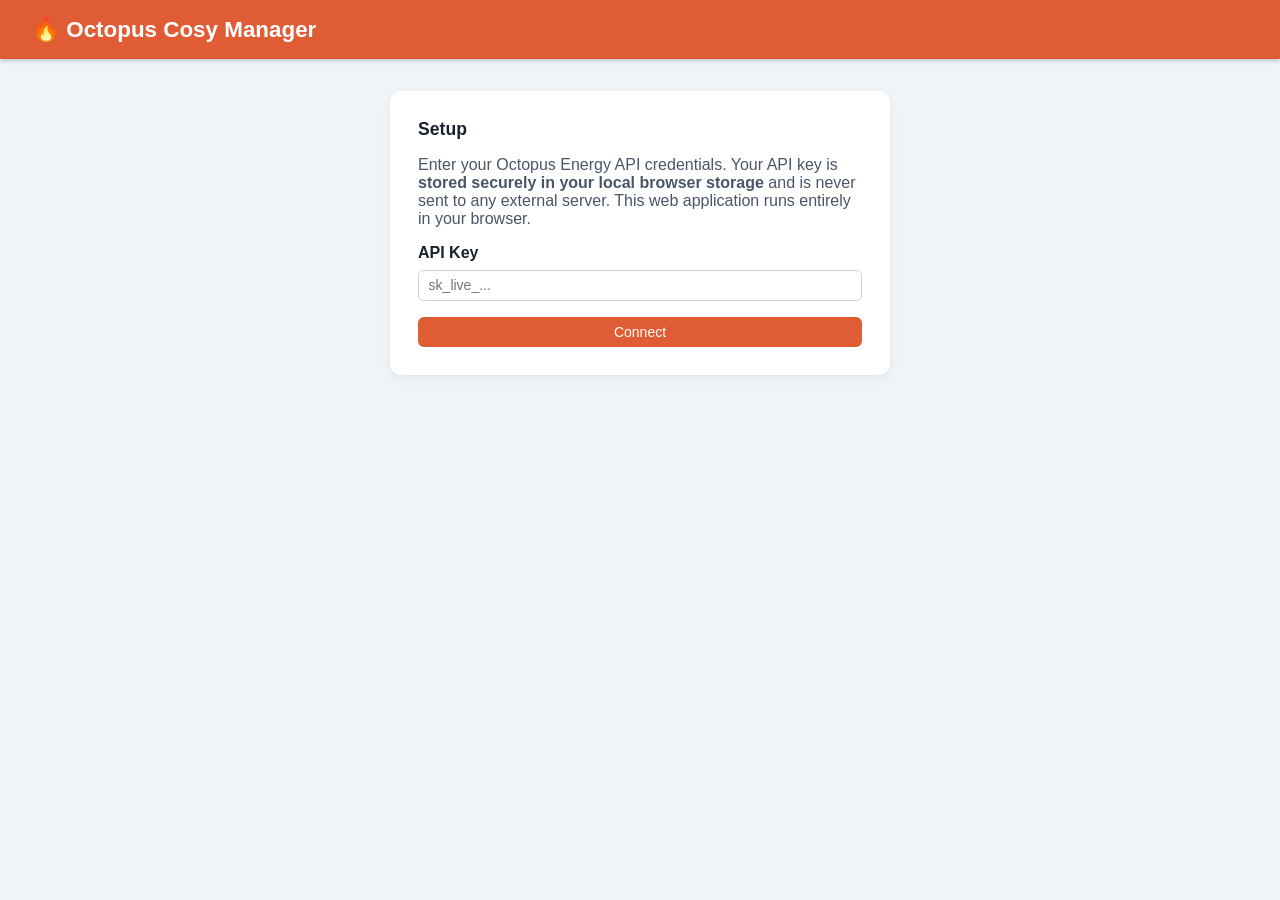
==== index.html @ 110f9d32 "Init" ====
<!DOCTYPE html>
<html lang="en">

<head>
  <meta charset="UTF-8">
  <meta name="viewport" content="width=device-width, initial-scale=1">
  <title>Octopus Cosy Manager</title>
  <link rel="stylesheet" href="css/style.css">
</head>

<body>
  <header>
    <div>
      <a href="#" onclick="app.showDashboard(); return false;">
        <h1>🔥 Octopus Cosy Manager</h1>
      </a>
    </div>
    <div style="margin-left:auto;">
      <button id="logout-btn" class="btn btn-secondary btn-sm hidden" onclick="app.logout()">Logout</button>
    </div>
  </header>
  <main id="app">
    <div id="loading-view" class="loading hidden">Loading...</div>

    <div id="setup-view" class="hidden">
      <div class="card" style="max-width: 500px; margin: 0 auto;">
        <div class="card-title">Setup</div>
        <p style="margin-bottom: 1rem; color: #4a5568;">
          Enter your Octopus Energy API credentials. Your API key is <strong>stored securely in your local browser
            storage</strong>
          and is never sent to any external server. This web application runs entirely in your browser.
        </p>
        <form id="setup-form">
          <div style="margin-bottom: 1rem;">
            <label style="display:block; margin-bottom: 0.5rem; font-weight: 600;">API Key</label>
            <input type="text" id="api-key" required placeholder="sk_live_...">
          </div>
          <button type="submit" id="setup-btn" class="btn btn-primary" style="width: 100%;">Connect</button>
        </form>
        <div id="device-selection" class="hidden">
          <label style="display:block; margin-bottom: 0.5rem; font-weight: 600;">Select your Heat Pump</label>
          <select id="device-selector" style="width: 100%; margin-bottom: 1rem;"></select>
          <button id="select-device-btn" class="btn btn-primary" style="width: 100%;">Continue</button>
        </div>
        <div id="setup-error" class="alert alert-error hidden" style="margin-top: 1rem;"></div>
      </div>
    </div>

    <div id="dashboard-view" class="hidden">
      <!-- Dashboard content will be injected here -->
    </div>

    <div id="edit-zone-view" class="hidden">
      <!-- Edit Zone content will be injected here -->
    </div>

    <div id="flow-temp-view" class="hidden"></div>
    <div id="zone-override-view" class="hidden"></div>
    <div id="performance-view" class="hidden"></div>
  </main>

  <script type="module">
    import * as App from './js/app.js';
    window.app = App; // Expose for onclick handlers
    App.init();
  </script>
</body>

</html>
---- css/style.css ----
*, *::before, *::after { box-sizing: border-box; margin: 0; padding: 0; }
body {
  font-family: -apple-system, BlinkMacSystemFont, "Segoe UI", Roboto, sans-serif;
  background: #f0f4f8;
  color: #1a202c;
  min-height: 100vh;
}
header {
  background: #e05c35;
  color: #fff;
  padding: 1rem 2rem;
  display: flex;
  align-items: center;
  gap: 1rem;
  box-shadow: 0 2px 4px rgba(0,0,0,.2);
}
header a { color: inherit; text-decoration: none; }
header h1 { font-size: 1.4rem; font-weight: 700; }
header .sub { font-size: .85rem; opacity: .8; }
main { max-width: 960px; margin: 2rem auto; padding: 0 1.5rem; }
.card {
  background: #fff;
  border-radius: 12px;
  box-shadow: 0 4px 12px rgba(0,0,0,.05);
  padding: 1.75rem;
  margin-bottom: 2rem;
}
.card-title {
  font-size: 1.1rem;
  font-weight: 600;
  margin-bottom: 1rem;
  display: flex;
  align-items: center;
  gap: .5rem;
}
.badge {
  display: inline-block;
  font-size: .7rem;
  font-weight: 600;
  padding: .15rem .45rem;
  border-radius: 4px;
  background: #e05c35;
  color: #fff;
  text-transform: uppercase;
}
.badge.off { background: #718096; }
.badge.water { background: #3182ce; }
.badge.aux { background: #6b46c1; }
table { width: 100%; border-collapse: collapse; font-size: .9rem; }
th { text-align: left; padding: .5rem .75rem; border-bottom: 2px solid #e2e8f0; color: #4a5568; font-weight: 600; }
td { padding: .5rem .75rem; border-bottom: 1px solid #edf2f7; vertical-align: middle; }
tr:last-child td { border-bottom: none; }
.btn {
  display: inline-block;
  padding: .45rem 1rem;
  border-radius: 6px;
  font-size: .875rem;
  font-weight: 500;
  text-decoration: none;
  cursor: pointer;
  border: none;
  transition: opacity .15s;
}
.btn:hover { opacity: .85; }
.btn-primary { background: #e05c35; color: #fff; }
.btn-secondary { background: #edf2f7; color: #4a5568; }
.btn-danger { background: #fc8181; color: #742a2a; }
.btn-sm { padding: .3rem .65rem; font-size: .8rem; }
.alert {
  padding: .9rem 1.2rem;
  border-radius: 8px;
  margin-bottom: 1.25rem;
  font-size: .9rem;
}
.alert-error { background: #fff5f5; border: 1px solid #fc8181; color: #742a2a; }
.alert-success { background: #f0fff4; border: 1px solid #68d391; color: #276749; }
.grid-2 { display: grid; grid-template-columns: repeat(auto-fill, minmax(440px, 1fr)); gap: 2rem; }
.zone-meta { font-size: .85rem; color: #4a5568; margin-top: .5rem; line-height: 1.7; }
.zone-meta strong { color: #2d3748; }
input[type=text], input[type=number], select {
  padding: .4rem .6rem;
  border: 1px solid #cbd5e0;
  border-radius: 5px;
  font-size: .875rem;
  background: #fff;
  width: 100%;
}
input[type=text]:focus, input[type=number]:focus, select:focus {
  outline: none;
  border-color: #e05c35;
  box-shadow: 0 0 0 2px rgba(224,92,53,.15);
}
.actions { display: flex; gap: .5rem; flex-wrap: wrap; }
.connected { color: #38a169; font-weight: 500; }
.disconnected { color: #e53e3e; font-weight: 500; }
.days-check { display: flex; gap: .5rem; flex-wrap: wrap; }
.days-check label { display: flex; align-items: center; gap: .25rem; font-size: .85rem; cursor: pointer; user-select: none; }
.days-check input[type=checkbox] { accent-color: #e05c35; }
.slot-row td { background: #fafafa; }
.slot-row:hover td { background: #f7fafc; }
.setpoint-field { width: 80px; display: inline-block; }
.no-schedules { color: #718096; font-style: italic; font-size: .88rem; }
.loading { text-align: center; color: #718096; padding: 2rem; }
.hidden { display: none !important; }
.chip {
  display: inline-flex;
  align-items: center;
  font-size: .72rem;
  font-weight: 500;
  padding: .2rem .55rem;
  border-radius: 99px;
  background: #f7fafc;
  color: #4a5568;
  white-space: nowrap;
}
.chip-btn {
  display: inline-flex;
  align-items: center;
  font-size: .72rem;
  font-weight: 500;
  padding: .2rem .55rem;
  border-radius: 99px;
  background: #edf2f7;
  color: #4a5568;
  border: none;
  cursor: pointer;
  transition: background .15s;
}
.chip-btn:hover { background: #e2e8f0; }
.sensor-row {
  padding: .5rem 0;
  border-bottom: 1px solid #f0f4f8;
}
.sensor-row:last-child { border-bottom: none; }
.live-stat {
  background: #f7fafc;
  border-radius: 10px;
  padding: .75rem 1rem;
  text-align: center;
}
.live-stat-label {
  font-size: .7rem;
  font-weight: 600;
  text-transform: uppercase;
  letter-spacing: .05em;
  color: #a0aec0;
  margin-bottom: .3rem;
}
.live-stat-value {
  font-size: 1.4rem;
  font-weight: 700;
  color: #2d3748;
  line-height: 1;
}
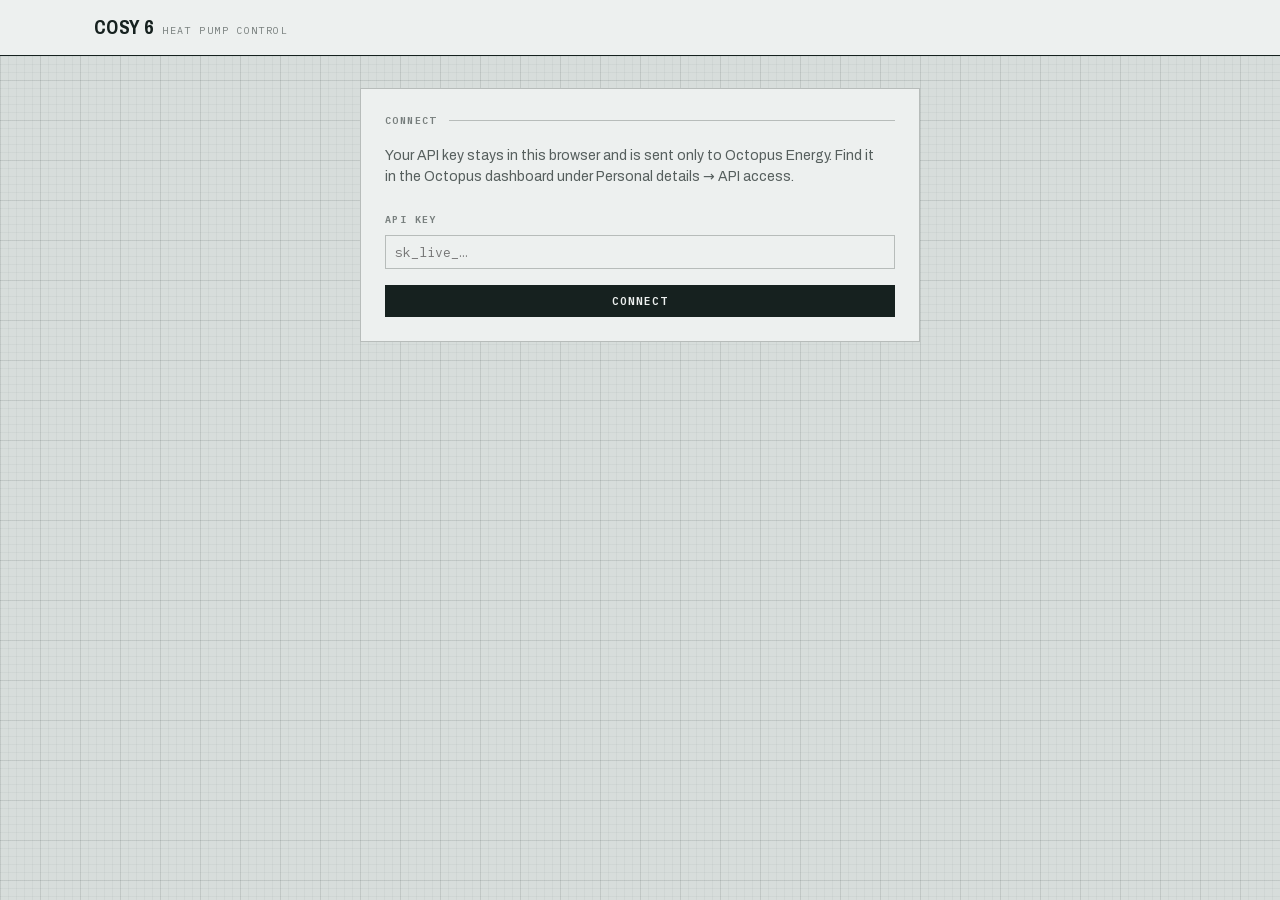
==== commit df48c637: "Redesign" ====
--- a/index.html
+++ b/index.html
@@ -4,66 +4,79 @@
 <head>
   <meta charset="UTF-8">
   <meta name="viewport" content="width=device-width, initial-scale=1">
-  <title>Octopus Cosy Manager</title>
+  <meta name="color-scheme" content="light">
+  <title>Cosy 6 — heat pump control</title>
+  <link rel="preload" href="fonts/archivo-var.woff2" as="font" type="font/woff2" crossorigin>
+  <link rel="preload" href="fonts/ibm-plex-mono-500.woff2" as="font" type="font/woff2" crossorigin>
   <link rel="stylesheet" href="css/style.css">
 </head>
 
 <body>
-  <header>
-    <div>
-      <a href="#" onclick="app.showDashboard(); return false;">
-        <h1>🔥 Octopus Cosy Manager</h1>
+  <header class="masthead">
+    <div class="masthead-inner">
+      <a class="mark" href="#" onclick="app.showDashboard(); return false;">
+        <span class="mark-name">Cosy 6</span>
+        <span class="mark-sub">Heat pump control</span>
       </a>
-    </div>
-    <div style="margin-left:auto;">
-      <button id="logout-btn" class="btn btn-secondary btn-sm hidden" onclick="app.logout()">Logout</button>
+      <div class="masthead-meta">
+        <span id="link-state" class="lamp hidden" data-state="off">Offline</span>
+        <button id="logout-btn" class="btn btn--quiet btn--sm hidden" onclick="app.logout()">Disconnect</button>
+      </div>
     </div>
   </header>
+
   <main id="app">
-    <div id="loading-view" class="loading hidden">Loading...</div>
+    <div id="loading-view" class="loading hidden">Reading controller</div>
 
     <div id="setup-view" class="hidden">
-      <div class="card" style="max-width: 500px; margin: 0 auto;">
-        <div class="card-title">Setup</div>
-        <p style="margin-bottom: 1rem; color: #4a5568;">
-          Enter your Octopus Energy API credentials. Your API key is <strong>stored securely in your local browser
-            storage</strong>
-          and is never sent to any external server. This web application runs entirely in your browser.
+      <div class="sheet sheet--narrow">
+        <div class="sheet-head"><span class="plate">Connect</span></div>
+        <p class="prose" style="margin-bottom:1.5rem;">
+          Your API key stays in this browser and is sent only to Octopus Energy. Find it in the Octopus dashboard
+          under Personal details → API access.
         </p>
         <form id="setup-form">
-          <div style="margin-bottom: 1rem;">
-            <label style="display:block; margin-bottom: 0.5rem; font-weight: 600;">API Key</label>
-            <input type="text" id="api-key" required placeholder="sk_live_...">
-          </div>
-          <button type="submit" id="setup-btn" class="btn btn-primary" style="width: 100%;">Connect</button>
+          <label class="field">
+            <span class="plate">API key</span>
+            <input type="password" id="api-key" required placeholder="sk_live_…" autocomplete="off" spellcheck="false">
+          </label>
+          <button type="submit" id="setup-btn" class="btn btn--primary btn--block">Connect</button>
         </form>
         <div id="device-selection" class="hidden">
-          <label style="display:block; margin-bottom: 0.5rem; font-weight: 600;">Select your Heat Pump</label>
-          <select id="device-selector" style="width: 100%; margin-bottom: 1rem;"></select>
-          <button id="select-device-btn" class="btn btn-primary" style="width: 100%;">Continue</button>
+          <label class="field">
+            <span class="plate">Heat pump</span>
+            <select id="device-selector"></select>
+          </label>
+          <button id="select-device-btn" class="btn btn--primary btn--block">Continue</button>
         </div>
-        <div id="setup-error" class="alert alert-error hidden" style="margin-top: 1rem;"></div>
+        <div id="setup-error" class="notice hidden" data-tone="error" style="margin-top:1.5rem;margin-bottom:0;"></div>
       </div>
     </div>
 
-    <div id="dashboard-view" class="hidden">
-      <!-- Dashboard content will be injected here -->
-    </div>
-
-    <div id="edit-zone-view" class="hidden">
-      <!-- Edit Zone content will be injected here -->
-    </div>
-
-    <div id="flow-temp-view" class="hidden"></div>
+    <div id="dashboard-view" class="hidden"></div>
+    <div id="edit-zone-view" class="hidden"></div>
     <div id="zone-override-view" class="hidden"></div>
     <div id="performance-view" class="hidden"></div>
   </main>
 
+  <div id="toasts" aria-live="polite"></div>
+
+  <dialog id="dialog">
+    <form method="dialog" id="dialog-form">
+      <div class="dialog-title" id="dialog-title"></div>
+      <div class="dialog-body" id="dialog-body"></div>
+      <div class="actions">
+        <button class="btn btn--quiet" value="cancel" formnovalidate>Cancel</button>
+        <button class="btn btn--primary" id="dialog-confirm" value="confirm">Confirm</button>
+      </div>
+    </form>
+  </dialog>
+
   <script type="module">
     import * as App from './js/app.js';
-    window.app = App; // Expose for onclick handlers
+    window.app = App; // Expose for inline handlers
     App.init();
   </script>
 </body>
 
-</html>+</html>
--- a/css/style.css
+++ b/css/style.css
@@ -1,154 +1,776 @@
+/* ==========================================================================
+   Cosy 6 plant sheet — a single plotted sheet the whole app lives on.
+   Colour is reserved for circuits that are moving heat. Everything else is ink.
+   ========================================================================== */
+
+@font-face {
+  font-family: 'Archivo';
+  font-style: normal;
+  font-weight: 400 700;
+  font-stretch: 62% 125%;
+  font-display: swap;
+  src: url('../fonts/archivo-var.woff2') format('woff2');
+}
+@font-face {
+  font-family: 'IBM Plex Mono';
+  font-style: normal;
+  font-weight: 400;
+  font-display: swap;
+  src: url('../fonts/ibm-plex-mono-400.woff2') format('woff2');
+}
+@font-face {
+  font-family: 'IBM Plex Mono';
+  font-style: normal;
+  font-weight: 500;
+  font-display: swap;
+  src: url('../fonts/ibm-plex-mono-500.woff2') format('woff2');
+}
+@font-face {
+  font-family: 'IBM Plex Mono';
+  font-style: normal;
+  font-weight: 600;
+  font-display: swap;
+  src: url('../fonts/ibm-plex-mono-600.woff2') format('woff2');
+}
+
+:root {
+  --zinc: #d7dddb;
+  --sheet: #edf0ef;
+  --ink: #16211f;
+  --heat: #c4462a;
+  --water: #17607f;
+  --aux: #a07b12;
+
+  --ink-70: rgba(22, 33, 31, .70);
+  --ink-55: rgba(22, 33, 31, .55);
+  --ink-40: rgba(22, 33, 31, .40);
+  --ink-25: rgba(22, 33, 31, .25);
+  --ink-14: rgba(22, 33, 31, .14);
+  --ink-08: rgba(22, 33, 31, .08);
+
+  --circuit: var(--ink);
+
+  --display: 'Archivo', ui-sans-serif, system-ui, sans-serif;
+  --mono: 'IBM Plex Mono', ui-monospace, 'SF Mono', Menlo, monospace;
+
+  --s1: .25rem;
+  --s2: .5rem;
+  --s3: .75rem;
+  --s4: 1rem;
+  --s5: 1.5rem;
+  --s6: 2rem;
+  --s7: 3rem;
+
+  --minor: 8px;
+  --major: 40px;
+}
+
 *, *::before, *::after { box-sizing: border-box; margin: 0; padding: 0; }
+
+html { -webkit-text-size-adjust: 100%; }
+
 body {
-  font-family: -apple-system, BlinkMacSystemFont, "Segoe UI", Roboto, sans-serif;
-  background: #f0f4f8;
-  color: #1a202c;
   min-height: 100vh;
-}
-header {
-  background: #e05c35;
-  color: #fff;
-  padding: 1rem 2rem;
-  display: flex;
-  align-items: center;
-  gap: 1rem;
-  box-shadow: 0 2px 4px rgba(0,0,0,.2);
-}
-header a { color: inherit; text-decoration: none; }
-header h1 { font-size: 1.4rem; font-weight: 700; }
-header .sub { font-size: .85rem; opacity: .8; }
-main { max-width: 960px; margin: 2rem auto; padding: 0 1.5rem; }
-.card {
-  background: #fff;
-  border-radius: 12px;
-  box-shadow: 0 4px 12px rgba(0,0,0,.05);
-  padding: 1.75rem;
-  margin-bottom: 2rem;
-}
-.card-title {
-  font-size: 1.1rem;
-  font-weight: 600;
-  margin-bottom: 1rem;
-  display: flex;
-  align-items: center;
-  gap: .5rem;
-}
-.badge {
+  color: var(--ink);
+  background-color: var(--zinc);
+  background-image:
+    linear-gradient(to right, var(--ink-08) 1px, transparent 1px),
+    linear-gradient(to bottom, var(--ink-08) 1px, transparent 1px),
+    linear-gradient(to right, rgba(22, 33, 31, .035) 1px, transparent 1px),
+    linear-gradient(to bottom, rgba(22, 33, 31, .035) 1px, transparent 1px);
+  background-size:
+    var(--major) var(--major),
+    var(--major) var(--major),
+    var(--minor) var(--minor),
+    var(--minor) var(--minor);
+  font-family: var(--display);
+  font-variation-settings: 'wdth' 100;
+  font-size: 15px;
+  line-height: 1.55;
+}
+
+/* --- Type roles ---------------------------------------------------------- */
+
+.plate {
+  font-family: var(--mono);
+  font-size: 10px;
+  font-weight: 600;
+  letter-spacing: .14em;
+  text-transform: uppercase;
+  color: var(--ink-55);
+}
+
+.cond {
+  font-variation-settings: 'wdth' 74;
+  text-transform: uppercase;
+  letter-spacing: .01em;
+  font-weight: 700;
+  line-height: 1.05;
+}
+
+.val {
+  font-family: var(--mono);
+  font-variant-numeric: tabular-nums;
+  font-weight: 500;
+}
+
+h1 { font-size: 19px; }
+h2 { font-size: 19px; }
+h3 { font-size: 15px; }
+
+code {
+  font-family: var(--mono);
+  font-size: 12px;
+  color: var(--ink-70);
+}
+
+a { color: var(--ink); text-underline-offset: 3px; text-decoration-thickness: 1px; }
+
+:focus-visible {
+  outline: 2px solid var(--ink);
+  outline-offset: 2px;
+}
+
+/* --- Shell --------------------------------------------------------------- */
+
+.masthead {
+  border-bottom: 1px solid var(--ink);
+  background: var(--sheet);
+}
+
+.masthead-inner {
+  max-width: 1140px;
+  margin: 0 auto;
+  padding: var(--s3) var(--s5);
+  display: flex;
+  align-items: center;
+  gap: var(--s4);
+  flex-wrap: wrap;
+}
+
+.mark {
+  display: flex;
+  align-items: baseline;
+  gap: var(--s2);
+  text-decoration: none;
+  color: inherit;
+}
+
+.mark-name {
+  font-size: 20px;
+  font-variation-settings: 'wdth' 74;
+  font-weight: 700;
+  text-transform: uppercase;
+  letter-spacing: .02em;
+}
+
+.mark-sub { font-family: var(--mono); font-size: 10px; letter-spacing: .14em; text-transform: uppercase; color: var(--ink-55); }
+
+.masthead-meta {
+  margin-left: auto;
+  display: flex;
+  align-items: center;
+  gap: var(--s4);
+  flex-wrap: wrap;
+}
+
+.lamp {
+  display: inline-flex;
+  align-items: center;
+  gap: var(--s2);
+  font-family: var(--mono);
+  font-size: 10px;
+  font-weight: 600;
+  letter-spacing: .14em;
+  text-transform: uppercase;
+}
+.lamp::before {
+  content: '';
+  width: 7px;
+  height: 7px;
+  border: 1px solid var(--ink);
+  background: var(--ink);
+}
+.lamp[data-state='off']::before { background: transparent; }
+.lamp[data-state='off'] { color: var(--ink-40); }
+.lamp[data-state='fault']::before { background: var(--heat); border-color: var(--heat); }
+.lamp[data-state='fault'] { color: var(--heat); }
+
+main {
+  max-width: 1140px;
+  margin: 0 auto;
+  padding: var(--s6) var(--s5) var(--s7);
+}
+
+/* --- Sheets -------------------------------------------------------------- */
+
+.sheet {
+  background: var(--sheet);
+  border: 1px solid var(--ink-25);
+  padding: var(--s5);
+  margin-bottom: var(--s5);
+}
+
+.sheet--tight { padding: var(--s4); }
+.sheet--narrow { max-width: 560px; margin-left: auto; margin-right: auto; }
+
+.sheet-head {
+  display: flex;
+  align-items: center;
+  gap: var(--s3);
+  margin-bottom: var(--s4);
+}
+
+.sheet-head .plate { white-space: nowrap; }
+
+.sheet-head::after {
+  content: '';
+  flex: 1;
+  height: 1px;
+  background: var(--ink-25);
+}
+
+.sheet-head .head-actions {
+  display: flex;
+  gap: var(--s2);
+  order: 3;
+}
+
+.stack > * + * { margin-top: var(--s4); }
+
+.prose { font-size: 14px; color: var(--ink-70); max-width: 62ch; }
+
+/* --- Buttons ------------------------------------------------------------- */
+
+.btn {
+  display: inline-flex;
+  align-items: center;
+  gap: var(--s2);
+  font-family: var(--mono);
+  font-size: 11px;
+  font-weight: 600;
+  letter-spacing: .1em;
+  text-transform: uppercase;
+  padding: .5rem .8rem;
+  border: 1px solid var(--ink);
+  border-radius: 0;
+  background: transparent;
+  color: var(--ink);
+  cursor: pointer;
+  text-decoration: none;
+  transition: background-color .12s linear, color .12s linear;
+}
+.btn:hover { background: var(--ink); color: var(--sheet); }
+.btn:disabled { opacity: .4; cursor: not-allowed; }
+.btn:disabled:hover { background: transparent; color: var(--ink); }
+
+.btn--primary { background: var(--ink); color: var(--sheet); }
+.btn--primary:hover { background: var(--heat); border-color: var(--heat); color: var(--sheet); }
+
+.btn--quiet { border-color: var(--ink-25); color: var(--ink-70); }
+.btn--quiet:hover { border-color: var(--ink); background: var(--ink); color: var(--sheet); }
+
+.btn--danger { border-color: var(--heat); color: var(--heat); }
+.btn--danger:hover { background: var(--heat); color: var(--sheet); }
+
+.btn--sm { font-size: 10px; padding: .3rem .5rem; letter-spacing: .08em; }
+
+.btn--block { width: 100%; justify-content: center; }
+
+.actions { display: flex; gap: var(--s2); flex-wrap: wrap; }
+
+/* --- Tags ---------------------------------------------------------------- */
+
+.tag {
+  display: inline-flex;
+  align-items: center;
+  gap: var(--s1);
+  font-family: var(--mono);
+  font-size: 10px;
+  font-weight: 500;
+  letter-spacing: .1em;
+  text-transform: uppercase;
+  padding: .15rem .4rem;
+  border: 1px solid var(--ink-25);
+  color: var(--ink-70);
+  white-space: nowrap;
+}
+
+.tag--circuit { border-color: var(--circuit); color: var(--circuit); }
+.tag--solid { background: var(--circuit); border-color: var(--circuit); color: var(--sheet); }
+.tag--warn { border-color: var(--heat); color: var(--heat); }
+.tag--dim { border-color: var(--ink-14); color: var(--ink-40); }
+
+/* --- Data rows ----------------------------------------------------------- */
+
+.spec {
+  display: grid;
+  grid-template-columns: minmax(9rem, auto) 1fr;
+  gap: .35rem var(--s4);
+  font-size: 13px;
+  align-items: baseline;
+}
+.spec dt {
+  font-family: var(--mono);
+  font-size: 10px;
+  font-weight: 600;
+  letter-spacing: .1em;
+  text-transform: uppercase;
+  color: var(--ink-55);
+}
+.spec dd {
+  font-family: var(--mono);
+  font-size: 12px;
+  font-variant-numeric: tabular-nums;
+  color: var(--ink);
+  overflow-wrap: anywhere;
+}
+
+/* --- Schematic ----------------------------------------------------------- */
+
+.schematic-sheet { padding: var(--s5) var(--s5) var(--s4); }
+
+.schematic { display: block; width: 100%; height: auto; }
+
+.schematic text { font-family: var(--mono); fill: var(--ink); }
+.schematic .s-plate { font-size: 9px; font-weight: 600; letter-spacing: .12em; fill: var(--ink-55); }
+.schematic .s-val { font-size: 15px; font-weight: 600; }
+.schematic .s-val--lg { font-size: 26px; font-weight: 600; }
+.schematic .s-unit { font-size: 10px; fill: var(--ink-55); }
+.schematic .s-line { fill: none; stroke: var(--ink-40); stroke-width: 1; }
+.schematic .s-rule { stroke: var(--ink-25); stroke-width: 1; }
+.schematic .s-box { fill: none; stroke: var(--ink); stroke-width: 1; }
+
+.schematic .s-branch { fill: none; stroke: var(--ink-25); stroke-width: 1; }
+.schematic .s-branch[data-state='calling'] { stroke: var(--circuit); stroke-width: 2; }
+.schematic .s-branch[data-state='satisfied'] { stroke: var(--ink-40); }
+
+.schematic .s-flow {
+  fill: none;
+  stroke: var(--ink);
+  stroke-width: 2;
+  stroke-dasharray: 6 5;
+  animation: flow-drift var(--flow-period, 2s) linear infinite;
+}
+.schematic .s-flow[data-state='idle'] { animation: none; stroke: var(--ink-25); }
+
+@keyframes flow-drift { to { stroke-dashoffset: -11; } }
+
+.schematic .s-bar-in { fill: var(--ink); }
+.schematic .s-bar-out { fill: var(--heat); }
+.schematic .s-bar-track { fill: none; stroke: var(--ink-25); }
+
+.schematic .s-node { fill: var(--heat); stroke: var(--sheet); stroke-width: 1.5; }
+.schematic .s-label { font-size: 11px; font-weight: 500; }
+.schematic .s-label--dim { fill: var(--ink-40); }
+
+/* Circuit branch labels sit outside the SVG so they stay selectable text. */
+.branches {
+  display: grid;
+  gap: 1px;
+  background: var(--ink-14);
+  border: 1px solid var(--ink-14);
+  border-left: 0;
+}
+
+.branch {
+  display: grid;
+  grid-template-columns: 1fr auto;
+  align-items: center;
+  gap: var(--s3);
+  padding: var(--s3) var(--s4);
+  background: var(--sheet);
+  border-left: 2px solid var(--ink-25);
+}
+
+.branch[data-state='calling'] { border-left-color: var(--circuit); }
+.branch[data-state='off'] { color: var(--ink-40); border-left-color: var(--ink-14); }
+
+.branch-id { display: flex; align-items: center; gap: var(--s2); flex-wrap: wrap; }
+.branch-name { font-variation-settings: 'wdth' 82; font-weight: 700; text-transform: uppercase; letter-spacing: .02em; font-size: 15px; }
+.branch-read {
+  font-family: var(--mono);
+  font-variant-numeric: tabular-nums;
+  font-size: 13px;
+  display: flex;
+  align-items: baseline;
+  gap: var(--s2);
+  justify-content: flex-end;
+  flex-wrap: wrap;
+}
+.branch-read .to { color: var(--ink-40); }
+.branch-actions { grid-column: 1 / -1; display: flex; gap: var(--s2); flex-wrap: wrap; }
+
+/* --- Curve --------------------------------------------------------------- */
+
+.curve-wrap { position: relative; }
+.curve { display: block; width: 100%; height: auto; touch-action: none; }
+.curve text { font-family: var(--mono); fill: var(--ink-55); font-size: 9px; letter-spacing: .06em; }
+.curve .c-grid { stroke: var(--ink-14); stroke-width: 1; }
+.curve .c-axis { stroke: var(--ink-40); stroke-width: 1; }
+.curve .c-saved { fill: none; stroke: var(--ink-25); stroke-width: 1; stroke-dasharray: 3 3; }
+.curve .c-live { fill: none; stroke: var(--ink); stroke-width: 2; }
+.curve .c-now { fill: var(--heat); }
+.curve .c-now-ring { fill: none; stroke: var(--heat); stroke-width: 1; opacity: .5; }
+.curve .c-drop { fill: none; stroke: var(--ink-25); stroke-width: 1; stroke-dasharray: 2 4; }
+.curve .c-handle {
+  fill: var(--sheet);
+  stroke: var(--ink);
+  stroke-width: 2;
+  cursor: ns-resize;
+}
+.curve .c-handle:hover, .curve .c-handle:focus-visible { fill: var(--ink); }
+.curve .c-readout { font-size: 11px; font-weight: 600; fill: var(--ink); }
+
+/* Hover probe. Never hit-tested, so it cannot steal the handles' pointers. */
+.curve .c-probe { pointer-events: none; }
+.curve .c-probe[data-on='false'] { visibility: hidden; }
+.curve .c-probe-guide { stroke: var(--ink-25); stroke-width: 1; stroke-dasharray: 3 3; }
+.curve .c-probe-cross { fill: none; stroke: var(--ink-40); stroke-width: 1; }
+.curve .c-probe-dot { fill: var(--ink); }
+.curve .c-probe-read { font-size: 11px; font-weight: 600; fill: var(--ink); }
+.curve .c-probe-out { font-weight: 500; fill: var(--ink-55); }
+
+.curve-foot {
+  display: flex;
+  align-items: center;
+  gap: var(--s3);
+  flex-wrap: wrap;
+  margin-top: var(--s3);
+  padding-top: var(--s3);
+  border-top: 1px solid var(--ink-14);
+}
+.curve-foot .actions { margin-left: auto; }
+
+/* --- Circuit sheets (zones) ---------------------------------------------- */
+
+.columns {
+  display: grid;
+  grid-template-columns: repeat(auto-fit, minmax(360px, 1fr));
+  gap: var(--s5);
+}
+
+.zone { border-top: 3px solid var(--circuit); }
+.zone[data-state='off'] { border-top-color: var(--ink-25); }
+
+.zone-head {
+  display: flex;
+  align-items: baseline;
+  gap: var(--s2);
+  flex-wrap: wrap;
+  margin-bottom: var(--s3);
+}
+.zone-name {
+  font-size: 22px;
+  font-variation-settings: 'wdth' 78;
+  font-weight: 700;
+  text-transform: uppercase;
+  letter-spacing: .01em;
+}
+.zone-head .tag { align-self: center; }
+
+.reading {
+  display: flex;
+  align-items: baseline;
+  gap: var(--s2);
+  font-family: var(--mono);
+  font-variant-numeric: tabular-nums;
+}
+.reading-now { font-size: 32px; font-weight: 600; line-height: 1; }
+.reading-target { font-size: 14px; color: var(--ink-55); }
+
+.tags { display: flex; gap: var(--s1); flex-wrap: wrap; }
+
+.subhead {
+  font-family: var(--mono);
+  font-size: 10px;
+  font-weight: 600;
+  letter-spacing: .14em;
+  text-transform: uppercase;
+  color: var(--ink-55);
+  display: flex;
+  align-items: center;
+  gap: var(--s3);
+  margin-bottom: var(--s2);
+}
+.subhead::after { content: ''; flex: 1; height: 1px; background: var(--ink-14); }
+
+.sensor {
+  display: grid;
+  grid-template-columns: 1fr auto;
+  gap: var(--s1) var(--s3);
+  padding: var(--s2) 0;
+  border-bottom: 1px dotted var(--ink-14);
+  font-size: 13px;
+}
+.sensor:last-child { border-bottom: 0; }
+.sensor[data-offline='true'] { opacity: .45; }
+.sensor-name { display: flex; align-items: center; gap: var(--s2); flex-wrap: wrap; }
+.sensor-primary { color: var(--heat); font-size: 11px; }
+.sensor-read { font-family: var(--mono); font-size: 12px; color: var(--ink-70); text-align: right; }
+.sensor-tools { grid-column: 1 / -1; display: flex; gap: var(--s2); flex-wrap: wrap; }
+
+/* --- Schedule ------------------------------------------------------------ */
+
+.sched { width: 100%; border-collapse: collapse; font-size: 13px; }
+.sched th {
+  font-family: var(--mono);
+  font-size: 10px;
+  font-weight: 600;
+  letter-spacing: .1em;
+  text-transform: uppercase;
+  color: var(--ink-55);
+  text-align: left;
+  padding: 0 var(--s3) var(--s2) 0;
+  border-bottom: 1px solid var(--ink-25);
+}
+.sched td { padding: var(--s2) var(--s3) var(--s2) 0; border-bottom: 1px dotted var(--ink-14); vertical-align: top; }
+.sched tr:last-child td { border-bottom: 0; }
+
+.daymask { display: flex; gap: 2px; }
+.daymask-cell {
+  width: 20px;
+  height: 20px;
+  display: grid;
+  place-items: center;
+  font-family: var(--mono);
+  font-size: 9px;
+  font-weight: 600;
+  border: 1px solid var(--ink-25);
+  color: var(--ink-40);
+}
+.daymask-cell[data-on='true'] { background: var(--circuit); border-color: var(--circuit); color: var(--sheet); }
+
+.slot { display: flex; align-items: baseline; gap: var(--s2); font-family: var(--mono); font-size: 12px; }
+.slot-time { font-weight: 600; }
+.slot-off { color: var(--ink-40); }
+.slot-set { color: var(--circuit); }
+
+.empty { font-size: 13px; color: var(--ink-40); }
+
+/* --- Forms --------------------------------------------------------------- */
+
+label { display: block; }
+
+.field { display: block; margin-bottom: var(--s4); }
+.field > .plate { display: block; margin-bottom: var(--s2); }
+.field-hint { font-family: var(--mono); font-size: 10px; color: var(--ink-40); margin-top: var(--s1); }
+
+input[type=text],
+input[type=password],
+input[type=number],
+input[type=time],
+input[type=datetime-local],
+select {
+  width: 100%;
+  font-family: var(--mono);
+  font-size: 13px;
+  padding: .45rem .55rem;
+  color: var(--ink);
+  background: transparent;
+  border: 1px solid var(--ink-25);
+  border-radius: 0;
+}
+input:focus, select:focus { border-color: var(--ink); }
+
+select {
+  appearance: none;
+  background-image: linear-gradient(45deg, transparent 50%, var(--ink-55) 50%), linear-gradient(135deg, var(--ink-55) 50%, transparent 50%);
+  background-position: right 14px center, right 9px center;
+  background-size: 5px 5px, 5px 5px;
+  background-repeat: no-repeat;
+  padding-right: 28px;
+}
+
+.checkline { display: flex; align-items: center; gap: var(--s2); font-size: 13px; cursor: pointer; }
+input[type=checkbox] { accent-color: var(--heat); width: 15px; height: 15px; }
+
+.dayrow { display: flex; gap: var(--s2); flex-wrap: wrap; }
+.daypick { cursor: pointer; }
+.daypick input { position: absolute; opacity: 0; width: 0; height: 0; }
+.daypick span {
+  display: grid;
+  place-items: center;
+  width: 34px;
+  height: 30px;
+  font-family: var(--mono);
+  font-size: 10px;
+  font-weight: 600;
+  letter-spacing: .06em;
+  border: 1px solid var(--ink-25);
+  color: var(--ink-55);
+}
+.daypick input:checked + span { background: var(--ink); border-color: var(--ink); color: var(--sheet); }
+.daypick input:focus-visible + span { outline: 2px solid var(--ink); outline-offset: 2px; }
+
+.group {
+  border: 1px solid var(--ink-25);
+  padding: var(--s4);
+  margin-bottom: var(--s4);
+}
+.group-head { display: flex; align-items: center; gap: var(--s3); margin-bottom: var(--s3); }
+.group-head .plate { margin-right: auto; }
+
+.slot-edit td { padding-right: var(--s2); }
+.slot-edit input[type=time] { min-width: 7rem; }
+.setpoint-cell { width: 7rem; }
+
+/* --- Notices, toast, dialog ---------------------------------------------- */
+
+.notice {
+  border: 1px solid var(--ink-25);
+  border-left-width: 3px;
+  padding: var(--s3) var(--s4);
+  font-size: 13px;
+  margin-bottom: var(--s4);
+}
+.notice[data-tone='error'] { border-color: var(--heat); color: var(--heat); }
+.notice[data-tone='ok'] { border-color: var(--water); color: var(--water); }
+
+#toasts {
+  position: fixed;
+  left: var(--s5);
+  bottom: var(--s5);
+  display: flex;
+  flex-direction: column;
+  gap: var(--s2);
+  z-index: 40;
+  max-width: min(28rem, calc(100vw - 3rem));
+}
+
+.toast {
+  display: flex;
+  align-items: baseline;
+  gap: var(--s3);
+  background: var(--ink);
+  color: var(--sheet);
+  padding: var(--s3) var(--s4);
+  font-size: 13px;
+  animation: toast-in .18s ease-out;
+}
+.toast .plate { color: rgba(237, 240, 239, .6); }
+.toast[data-tone='error'] { background: var(--heat); }
+.toast[data-tone='error'] .plate { color: rgba(255, 255, 255, .7); }
+
+@keyframes toast-in { from { opacity: 0; transform: translateY(6px); } }
+
+dialog {
+  margin: auto; /* The global margin reset would otherwise pin it top-left. */
+  border: 1px solid var(--ink);
+  background: var(--sheet);
+  color: var(--ink);
+  padding: var(--s5);
+  width: min(30rem, calc(100vw - 2rem));
+  border-radius: 0;
+}
+dialog::backdrop { background: rgba(22, 33, 31, .45); }
+dialog .dialog-title { font-size: 18px; font-variation-settings: 'wdth' 80; font-weight: 700; text-transform: uppercase; margin-bottom: var(--s2); }
+dialog .dialog-body { font-size: 14px; color: var(--ink-70); margin-bottom: var(--s4); }
+dialog .actions { justify-content: flex-end; }
+
+/* --- History ------------------------------------------------------------- */
+
+.totals { display: flex; gap: var(--s6); flex-wrap: wrap; margin-bottom: var(--s5); }
+.total-item { display: flex; flex-direction: column; gap: var(--s1); }
+.total-val { font-family: var(--mono); font-size: 28px; font-weight: 600; line-height: 1; font-variant-numeric: tabular-nums; }
+
+.history { width: 100%; border-collapse: collapse; font-size: 13px; }
+.history th {
+  font-family: var(--mono);
+  font-size: 10px;
+  font-weight: 600;
+  letter-spacing: .1em;
+  text-transform: uppercase;
+  color: var(--ink-55);
+  text-align: left;
+  padding: 0 var(--s3) var(--s2) 0;
+  border-bottom: 1px solid var(--ink-25);
+}
+.history th:not(:first-child), .history td:not(:first-child) { text-align: right; }
+.history td {
+  padding: var(--s2) var(--s3);
+  border-bottom: 1px dotted var(--ink-14);
+  font-family: var(--mono);
+  font-variant-numeric: tabular-nums;
+}
+.history td:first-child { padding-left: 0; }
+
+/* --- Loading ------------------------------------------------------------- */
+
+.loading {
+  font-family: var(--mono);
+  font-size: 11px;
+  letter-spacing: .14em;
+  text-transform: uppercase;
+  color: var(--ink-55);
+  padding: var(--s7) 0;
+  text-align: center;
+}
+.loading::after {
+  content: '';
   display: inline-block;
-  font-size: .7rem;
-  font-weight: 600;
-  padding: .15rem .45rem;
-  border-radius: 4px;
-  background: #e05c35;
-  color: #fff;
-  text-transform: uppercase;
-}
-.badge.off { background: #718096; }
-.badge.water { background: #3182ce; }
-.badge.aux { background: #6b46c1; }
-table { width: 100%; border-collapse: collapse; font-size: .9rem; }
-th { text-align: left; padding: .5rem .75rem; border-bottom: 2px solid #e2e8f0; color: #4a5568; font-weight: 600; }
-td { padding: .5rem .75rem; border-bottom: 1px solid #edf2f7; vertical-align: middle; }
-tr:last-child td { border-bottom: none; }
-.btn {
-  display: inline-block;
-  padding: .45rem 1rem;
-  border-radius: 6px;
-  font-size: .875rem;
-  font-weight: 500;
-  text-decoration: none;
-  cursor: pointer;
-  border: none;
-  transition: opacity .15s;
-}
-.btn:hover { opacity: .85; }
-.btn-primary { background: #e05c35; color: #fff; }
-.btn-secondary { background: #edf2f7; color: #4a5568; }
-.btn-danger { background: #fc8181; color: #742a2a; }
-.btn-sm { padding: .3rem .65rem; font-size: .8rem; }
-.alert {
-  padding: .9rem 1.2rem;
-  border-radius: 8px;
-  margin-bottom: 1.25rem;
-  font-size: .9rem;
-}
-.alert-error { background: #fff5f5; border: 1px solid #fc8181; color: #742a2a; }
-.alert-success { background: #f0fff4; border: 1px solid #68d391; color: #276749; }
-.grid-2 { display: grid; grid-template-columns: repeat(auto-fill, minmax(440px, 1fr)); gap: 2rem; }
-.zone-meta { font-size: .85rem; color: #4a5568; margin-top: .5rem; line-height: 1.7; }
-.zone-meta strong { color: #2d3748; }
-input[type=text], input[type=number], select {
-  padding: .4rem .6rem;
-  border: 1px solid #cbd5e0;
-  border-radius: 5px;
-  font-size: .875rem;
-  background: #fff;
-  width: 100%;
-}
-input[type=text]:focus, input[type=number]:focus, select:focus {
-  outline: none;
-  border-color: #e05c35;
-  box-shadow: 0 0 0 2px rgba(224,92,53,.15);
-}
-.actions { display: flex; gap: .5rem; flex-wrap: wrap; }
-.connected { color: #38a169; font-weight: 500; }
-.disconnected { color: #e53e3e; font-weight: 500; }
-.days-check { display: flex; gap: .5rem; flex-wrap: wrap; }
-.days-check label { display: flex; align-items: center; gap: .25rem; font-size: .85rem; cursor: pointer; user-select: none; }
-.days-check input[type=checkbox] { accent-color: #e05c35; }
-.slot-row td { background: #fafafa; }
-.slot-row:hover td { background: #f7fafc; }
-.setpoint-field { width: 80px; display: inline-block; }
-.no-schedules { color: #718096; font-style: italic; font-size: .88rem; }
-.loading { text-align: center; color: #718096; padding: 2rem; }
+  width: 1ch;
+  animation: dots 1.2s steps(4) infinite;
+}
+@keyframes dots {
+  0% { content: ''; } 25% { content: '.'; } 50% { content: '..'; } 75% { content: '...'; }
+}
+
+details > summary::-webkit-details-marker { display: none; }
+details > summary {
+  display: flex;
+  align-items: center;
+  gap: var(--s3);
+}
+details > summary::after {
+  content: '+';
+  font-family: var(--mono);
+  font-size: 13px;
+  color: var(--ink-40);
+}
+details[open] > summary::after { content: '–'; }
+
 .hidden { display: none !important; }
-.chip {
-  display: inline-flex;
-  align-items: center;
-  font-size: .72rem;
-  font-weight: 500;
-  padding: .2rem .55rem;
-  border-radius: 99px;
-  background: #f7fafc;
-  color: #4a5568;
-  white-space: nowrap;
-}
-.chip-btn {
-  display: inline-flex;
-  align-items: center;
-  font-size: .72rem;
-  font-weight: 500;
-  padding: .2rem .55rem;
-  border-radius: 99px;
-  background: #edf2f7;
-  color: #4a5568;
-  border: none;
-  cursor: pointer;
-  transition: background .15s;
-}
-.chip-btn:hover { background: #e2e8f0; }
-.sensor-row {
-  padding: .5rem 0;
-  border-bottom: 1px solid #f0f4f8;
-}
-.sensor-row:last-child { border-bottom: none; }
-.live-stat {
-  background: #f7fafc;
-  border-radius: 10px;
-  padding: .75rem 1rem;
-  text-align: center;
-}
-.live-stat-label {
-  font-size: .7rem;
-  font-weight: 600;
-  text-transform: uppercase;
-  letter-spacing: .05em;
-  color: #a0aec0;
-  margin-bottom: .3rem;
-}
-.live-stat-value {
-  font-size: 1.4rem;
-  font-weight: 700;
-  color: #2d3748;
-  line-height: 1;
-}
+
+.backlink { display: inline-flex; margin-bottom: var(--s4); }
+
+/* --- Responsive ---------------------------------------------------------- */
+
+@media (max-width: 720px) {
+  :root { --major: 32px; }
+  main { padding: var(--s4) var(--s3) var(--s6); }
+  .masthead-inner { padding: var(--s3) var(--s3); }
+  .mark { flex-direction: column; gap: 0; }
+  .sheet { padding: var(--s4) var(--s3); }
+  .columns { grid-template-columns: 1fr; gap: var(--s4); }
+  .branch { grid-template-columns: 1fr; }
+  .branch-read { justify-content: flex-start; }
+  .spec { grid-template-columns: 1fr; gap: 0 0; }
+  .spec dt { margin-top: var(--s2); }
+  .zone-name { font-size: 19px; }
+  .reading-now { font-size: 26px; }
+  .sensor { grid-template-columns: 1fr; }
+  .sensor-read { text-align: left; }
+  .sched th, .sched td { padding-right: var(--s2); }
+  .history { font-size: 12px; }
+  .history td, .history th { padding-left: var(--s1); padding-right: var(--s1); }
+  #toasts { left: var(--s3); right: var(--s3); bottom: var(--s3); max-width: none; }
+
+  /* Both diagrams shrink to fit; their type must not shrink with them. */
+  .schematic .s-plate { font-size: 11px; }
+  .schematic .s-val { font-size: 17px; }
+  .schematic .s-val--lg { font-size: 32px; }
+  .schematic .s-unit { font-size: 12px; }
+  .curve text { font-size: 12px; }
+  .curve .c-readout { font-size: 15px; }
+  .curve .c-handle { stroke-width: 3; }
+}
+
+@media (prefers-reduced-motion: reduce) {
+  *, *::before, *::after {
+    animation-duration: .001ms !important;
+    animation-iteration-count: 1 !important;
+    transition-duration: .001ms !important;
+  }
+  .schematic .s-flow { animation: none; }
+}
